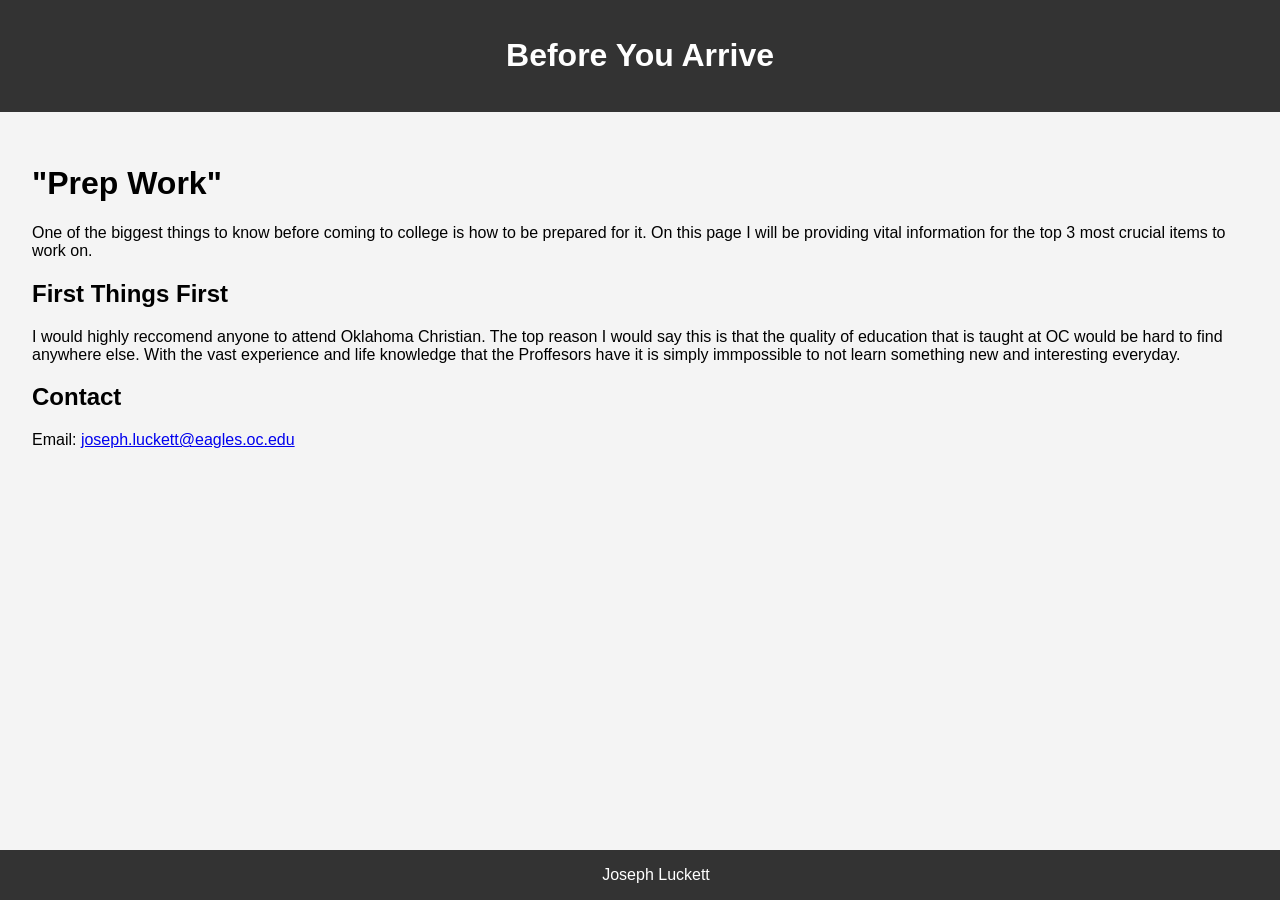
==== before.html @ b4e5ff3f "Just getting started and an initial commit to the before you get here page." ====
<!DOCTYPE html>
<html lang="en">
<head>
    <meta charset="UTF-8">
    <title>Joseph Luckett</title>
    <meta name="viewport" content="width=device-width, initial-scale=1.0">
    
    <style>
        body { font-family: Arial, sans-serif; margin: 0; padding: 0; background: #f4f4f4; }
        header { background: #333; color: #fff; padding: 1rem; text-align: center; }
        nav { background: #444; padding: 0.5rem; text-align: center; }
        nav a { color: #fff; margin: 0 1rem; text-decoration: none; }
        main { padding: 2rem; }
        footer { background: #333; color: #fff; text-align: center; padding: 1rem; position: fixed; width: 100%; bottom: 0; }
    </style>
  
    </style>
</head>
<body>
    <header>
        <h1>Before You Arrive</h1>
    </header>
    <main>
       
        <h1>"Prep Work"</h1>
        <p>
            One of the biggest things to know before coming to college is how to be prepared for it. 
            On this page I will be providing vital information for the top 3 most crucial items to work on.
        </p>

        <h2>First Things First</h2>

        <p>
            I would highly reccomend anyone to attend Oklahoma Christian. The top reason I would say this is that the quality of education that is taught at OC would be hard to find anywhere else. With the vast experience and life knowledge that the Proffesors have it is simply immpossible to not learn something new and interesting everyday.
        </p>


        <h2></h2>

        <p></p>

        
        <h2></h2>

        <p>

        </p>
        
        
        <h2>Contact</h2>
        <p>
            Email: <a href="mailto:joe.luckett@eagles.oc.edu">joseph.luckett@eagles.oc.edu</a>
        </p>
        <div class="clear"></div>
    </main>
    <footer>
        Joseph Luckett
    </footer>
</body>
</html>
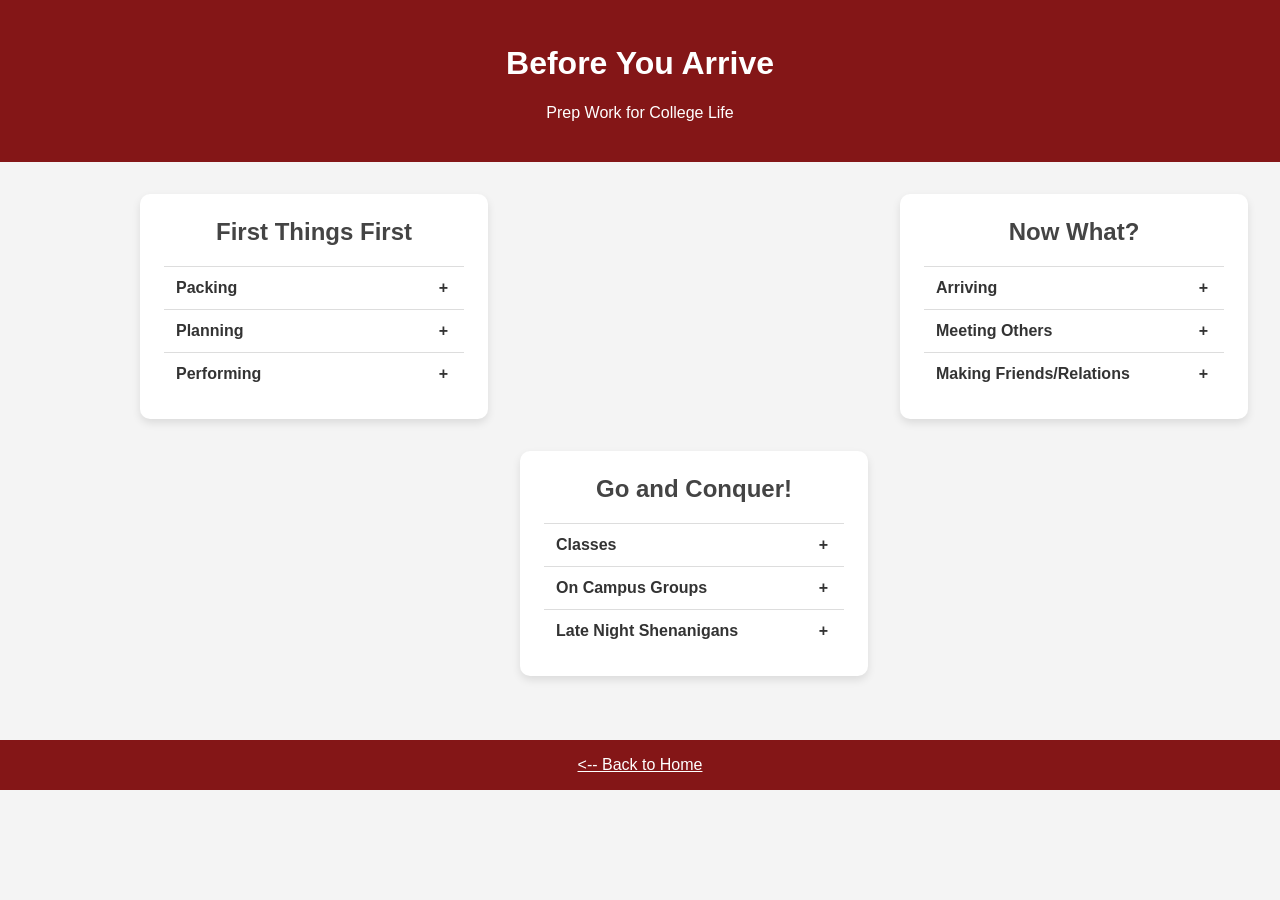
==== commit 74178fa6: "Completed" ====
--- a/before.html
+++ b/before.html
@@ -1,60 +1,236 @@
 <!DOCTYPE html>
 <html lang="en">
 <head>
-    <meta charset="UTF-8">
-    <title>Joseph Luckett</title>
-    <meta name="viewport" content="width=device-width, initial-scale=1.0">
-    
-    <style>
-        body { font-family: Arial, sans-serif; margin: 0; padding: 0; background: #f4f4f4; }
-        header { background: #333; color: #fff; padding: 1rem; text-align: center; }
-        nav { background: #444; padding: 0.5rem; text-align: center; }
-        nav a { color: #fff; margin: 0 1rem; text-decoration: none; }
-        main { padding: 2rem; }
-        footer { background: #333; color: #fff; text-align: center; padding: 1rem; position: fixed; width: 100%; bottom: 0; }
-    </style>
-  
-    </style>
+  <meta charset="UTF-8">
+  <!--Title of the page and author-->
+  <title>Before You Arrive - Joseph Luckett</title>
+  <meta name="viewport" content="width=device-width, initial-scale=1.0">
+
+  <!--The stylign of the page include font, color, text alignment, the grid pattern for the boxes, padding for the elements, and margins-->
+  <style>
+    body {
+        font-family: Arial, sans-serif;
+        margin: 0;
+        padding: 0;
+        background: #f4f4f4;
+        color: #333;
+    }
+
+    header {
+        background: #841617;
+        color: #fff;
+        padding: 1.5rem;
+        text-align: center;
+    }
+
+   main {
+        padding: 2rem;
+        display: grid;
+        grid-template-columns: repeat(3, 1fr);
+        grid-template-rows: auto auto;
+        gap: 2rem;
+        max-width: 1000px;
+        margin: 0 auto;
+    }
+
+    .section-card:nth-child(1) {
+        grid-column: 1; 
+        grid-row: 1;
+    }
+
+    .section-card:nth-child(2) {
+        grid-column: 3;
+        grid-row: 1;
+    }
+
+    .section-card:nth-child(3) {
+        grid-column: 2; 
+        grid-row: 2;
+    }
+
+    .section-card {
+        background: white;
+        border-radius: 10px;
+        box-shadow: 0 4px 8px rgba(0,0,0,0.1);
+        padding: 1.5rem;
+        width: 300px;
+        transition: transform 0.2s ease, box-shadow 0.2s ease;
+        cursor: pointer;
+    }
+
+    .section-card:hover {
+        transform: scale(1.05);
+        box-shadow: 0 8px 16px rgba(0,0,0,0.2);
+    }
+
+    .section-card h2 {
+        margin-top: 0;
+        text-align: center;
+        color: #444;
+    }
+
+    .accordion-item {
+        border-top: 1px solid #ddd;
+    }
+
+    .accordion-title {
+        padding: 0.75rem;
+        cursor: pointer;
+        font-weight: bold;
+        position: relative;
+    }
+
+    .accordion-title::after {
+        content: '+';
+        position: absolute;
+        right: 1rem;
+        font-weight: bold;
+        transition: transform 0.3s;
+    }
+
+    .accordion-title.active::after {
+        content: '–';
+    }
+
+    .accordion-content {
+        max-height: 0;
+        overflow: hidden;
+        transition: max-height 0.3s ease;
+        padding: 0 0.75rem;
+        color: #555;
+    }
+
+    .accordion-content p {
+        margin: 0.5rem 0;
+    }
+
+    .back-link {
+        color:#fff;
+        text-align: center;
+    }
+
+    footer {
+        background: #841617;
+        color: #fff;
+        text-align: center;
+        padding: 1rem;
+        margin-top: 2rem;
+    }
+
+    @media (max-width: 768px) {
+        main {
+            grid-template-columns: 1fr;
+        }
+
+        .section-card:nth-child(1),
+        .section-card:nth-child(2),
+        .section-card:nth-child(3) {
+            grid-column: auto;
+            grid-row: auto;
+        }
+    }
+
+  </style>
 </head>
+
+<!--The code for what is on the page-->
 <body>
-    <header>
-        <h1>Before You Arrive</h1>
-    </header>
-    <main>
-       
-        <h1>"Prep Work"</h1>
-        <p>
-            One of the biggest things to know before coming to college is how to be prepared for it. 
-            On this page I will be providing vital information for the top 3 most crucial items to work on.
-        </p>
-
-        <h2>First Things First</h2>
-
-        <p>
-            I would highly reccomend anyone to attend Oklahoma Christian. The top reason I would say this is that the quality of education that is taught at OC would be hard to find anywhere else. With the vast experience and life knowledge that the Proffesors have it is simply immpossible to not learn something new and interesting everyday.
-        </p>
-
-
-        <h2></h2>
-
-        <p></p>
-
-        
-        <h2></h2>
-
-        <p>
-
-        </p>
-        
-        
-        <h2>Contact</h2>
-        <p>
-            Email: <a href="mailto:joe.luckett@eagles.oc.edu">joseph.luckett@eagles.oc.edu</a>
-        </p>
-        <div class="clear"></div>
-    </main>
-    <footer>
-        Joseph Luckett
-    </footer>
+
+    <!--The head saying the title of the page and a breif description-->
+  <header>
+    <h1>Before You Arrive</h1>
+    <p>Prep Work for College Life</p>
+  </header>
+
+<!--The main body with the accordian elements to make the information more compact and modern looking-->
+  <main>
+    <div class="section-card">
+      <h2>First Things First</h2>
+      <div class="accordion-item">
+        <div class="accordion-title">Packing</div>
+        <div class="accordion-content">
+          <p>Bring essentials but don’t overpack. Focus on what you’ll use weekly.</p>
+        </div>
+      </div>
+      <div class="accordion-item">
+        <div class="accordion-title">Planning</div>
+        <div class="accordion-content">
+          <p>Get a planner or calendar app to stay on top of assignments and deadlines.</p>
+        </div>
+      </div>
+      <div class="accordion-item">
+        <div class="accordion-title">Performing</div>
+        <div class="accordion-content">
+          <p>Set small goals early to build momentum before classes get tough.</p>
+        </div>
+      </div>
+    </div>
+
+    <div class="section-card">
+      <h2>Now What?</h2>
+      <div class="accordion-item">
+        <div class="accordion-title">Arriving</div>
+        <div class="accordion-content">
+          <p>Arrive early to settle in, explore campus, and meet your neighbors.</p>
+        </div>
+      </div>
+      <div class="accordion-item">
+        <div class="accordion-title">Meeting Others</div>
+        <div class="accordion-content">
+          <p>Introduce yourself in the dorms and join welcome events to make connections.</p>
+        </div>
+      </div>
+      <div class="accordion-item">
+        <div class="accordion-title">Making Friends/Relations</div>
+        <div class="accordion-content">
+          <p>Be open, genuine, and willing to join group activities — friendships will follow.</p>
+        </div>
+      </div>
+    </div>
+
+    <div class="section-card">
+      <h2>Go and Conquer!</h2>
+      <div class="accordion-item">
+        <div class="accordion-title">Classes</div>
+        <div class="accordion-content">
+          <p>Attend lectures, take notes, and don’t hesitate to ask questions.</p>
+        </div>
+      </div>
+      <div class="accordion-item">
+        <div class="accordion-title">On Campus Groups</div>
+        <div class="accordion-content">
+          <p>Get involved in clubs or sports to enrich your college experience.</p>
+        </div>
+      </div>
+      <div class="accordion-item">
+        <div class="accordion-title">Late Night Shenanigans</div>
+        <div class="accordion-content">
+          <p>Enjoy social events responsibly — balance fun with rest and studies.</p>
+        </div>
+      </div>
+    </div>
+  </main>
+
+  <!--The bottom of the page with the link back to the index/home page-->
+  <footer>
+    <a href="index.html" class="back-link"><-- Back to Home</a>
+  </footer>
+
+  <!--The javascript to make the accordian elements go out and come back in-->
+  <script>
+    const titles = document.querySelectorAll('.accordion-title');
+
+    titles.forEach(title => {
+      title.addEventListener('click', () => {
+        title.classList.toggle('active');
+        const content = title.nextElementSibling;
+        if (content.style.maxHeight) {
+          content.style.maxHeight = null;
+        } else {
+          content.style.maxHeight = content.scrollHeight + 'px';
+        }
+      });
+    });
+  </script>
 </body>
-</html>+</html>
